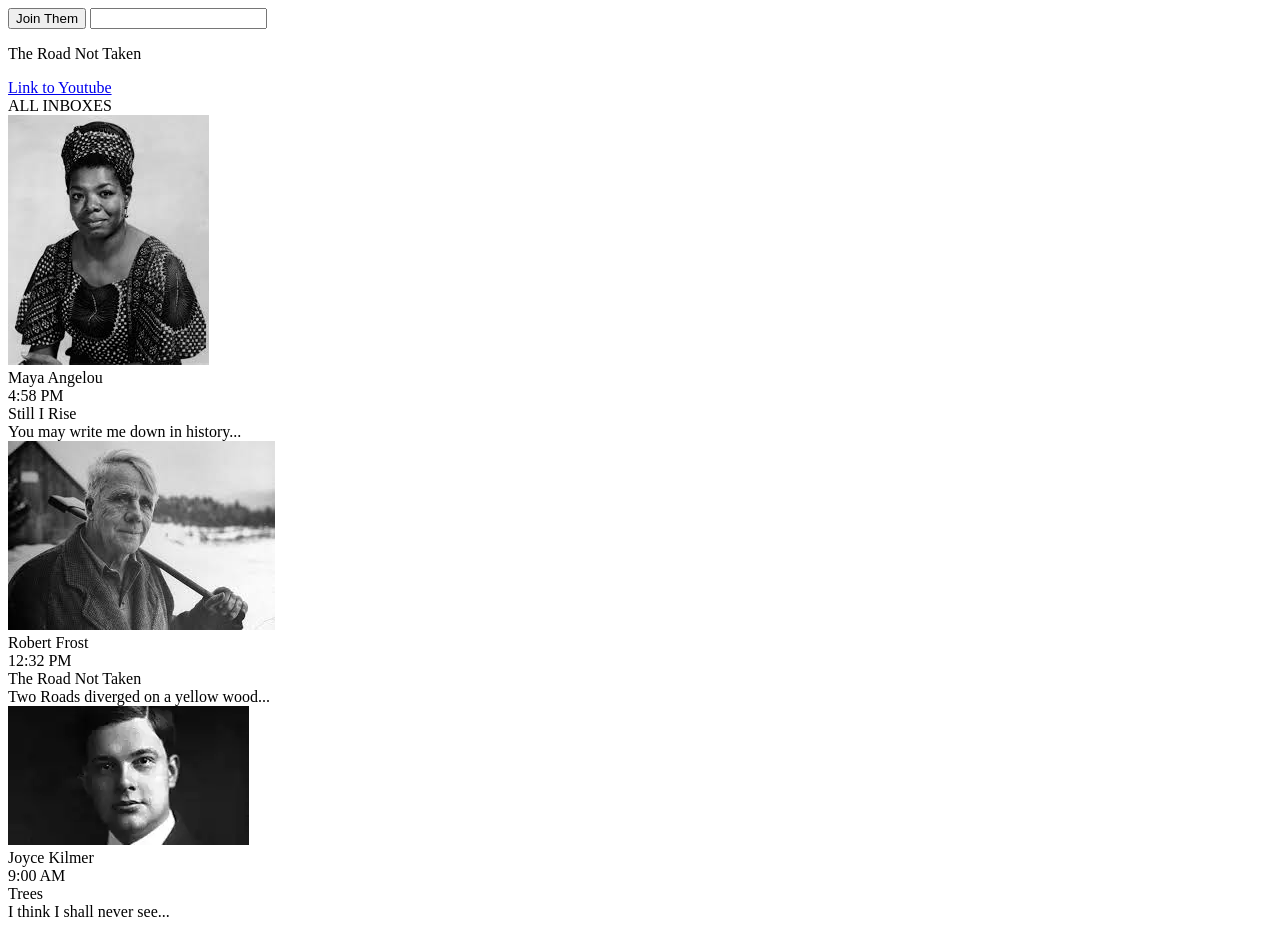
==== index.html @ b28af950 "Rename website.html to index.html" ====
<!DOCTYPE html>
<html>
    <link rel="stylesheet" href="13exercises.css">

    <title>
      First Website
    </title>
  </head>
  <body>
<!--I was a girl in the village doing alright,
Then I became a princess overnight!
now I gotta figure out how do it alright,
so much to learn and  see!
Up in the castle with my new family
In a school thats ju;st for royalty!-->
<button class="Join">
  Join Them
</button>
    
<input class="">

<P>
  The Road Not Taken
</P>
<a href="https://www.youtube.com/watch?v=G3e-cpL7ofc" target="_blank">
  Link to Youtube
</a>

    <div class="container">
      <div class="inbox-label">ALL INBOXES</div>
      <div class="email">
        <div class="sender-picture-container">
          <img class="sender-picture" src="Exercises/MayaAngelou.jfif">
        </div>
        <div class="email-content">
          <div class="email-header">
            <div class="sender-name">Maya Angelou</div>
            <div class="send-time">4:58 PM</div>
          </div>
          <div class="subject">
            Still I Rise
          </div>
          <div class="message">
            You may write me down in history...
          </div>
        </div>
      </div>
      <div class="email">
        <div class="sender-picture-container">
          <img class="sender-picture" src="Exercises/RobertFrost.jfif">
        </div>
        <div class="email-content">
          <div class="email-header">
            <div class="sender-name">Robert Frost</div>
            <div class="send-time">12:32 PM</div>
          </div>
          <div class="subject">
            The Road  Not Taken
          </div>
          <div class="message">
            Two Roads diverged on a yellow wood...
          </div>
        </div>
      </div>
      <div class="email">
        <div class="sender-picture-container">
          <img class="sender-picture" src="Exercises/JoyceKilmer.webp">
        </div>
        <div class="email-content">
          <div class="email-header">
            <div class="sender-name">Joyce Kilmer</div>
            <div class="send-time">9:00 AM</div>
          </div>
          <div class="subject">
            Trees
          </div>
          <div class="message">
            I think I shall never see...
          </div>
        </div>
      </div>
    </div>

  </body>
</html>
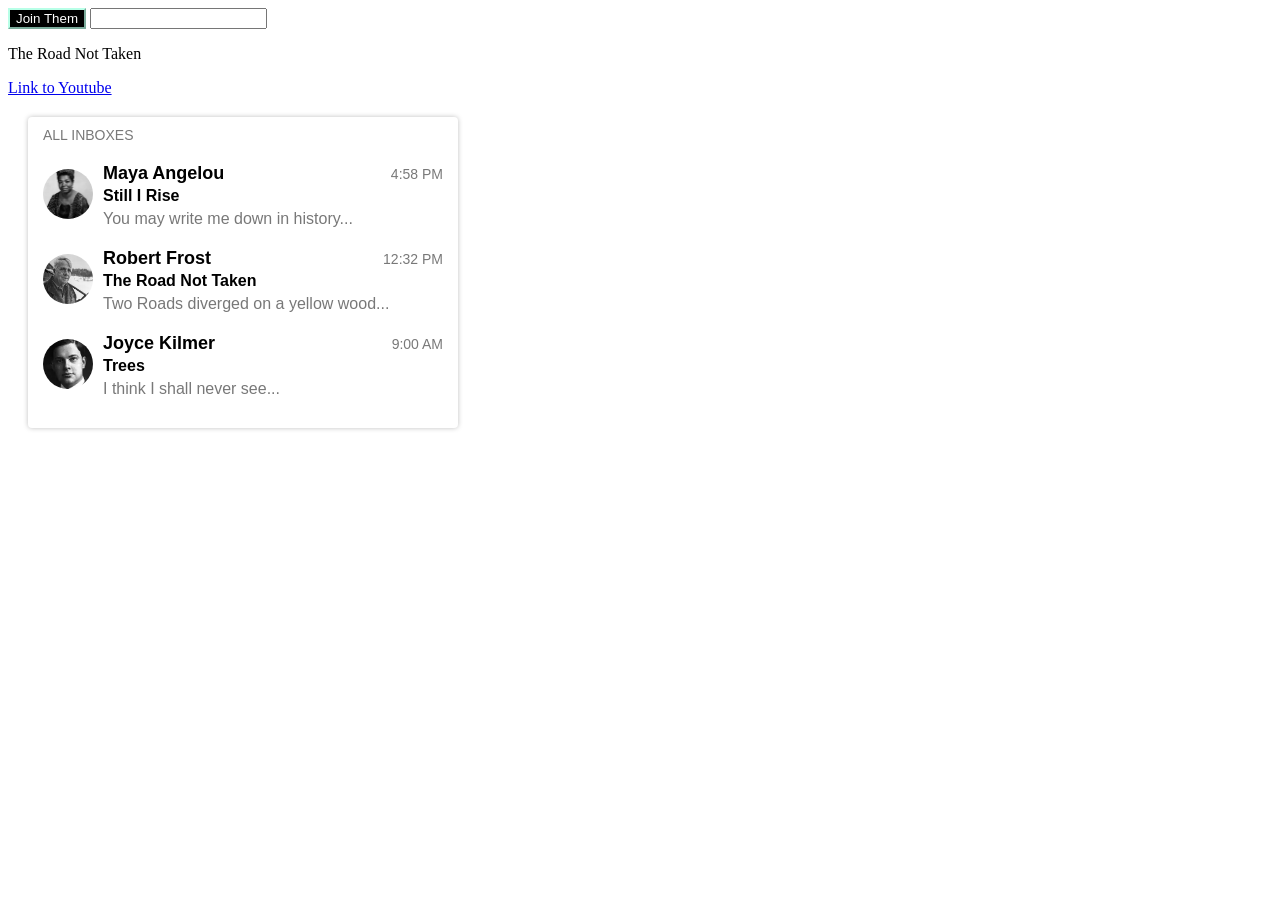
==== commit 96cf9d97: "Update index.html" ====
--- a/index.html
+++ b/index.html
@@ -1,6 +1,6 @@
 <!DOCTYPE html>
 <html>
-    <link rel="stylesheet" href="13exercises.css">
+    <link rel="stylesheet" href="Website1.css">
 
     <title>
       First Website
--- a/Website1.css
+++ b/Website1.css
@@ -0,0 +1,76 @@
+.Join {
+  background-color: black;
+  color: white;
+  border-color: rgb(184, 255, 231);
+}
+
+div {
+  font-family: Arial;
+}
+
+.container {
+  padding-top: 10px;
+  padding-bottom: 10px;
+  padding-left: 15px;
+  padding-right: 15px;
+  width: 400px;
+  box-shadow: 0 0 5px rgba(0, 0, 0, 0.25);
+  border-radius: 4px;
+  margin-top: 20px;
+  margin-left: 20px;
+}
+
+.inbox-label {
+  font-size: 14px;
+  color: rgb(120, 120, 120);
+  margin-bottom: 20px;
+}
+
+.email {
+  display: flex;
+  flex-direction: row;
+  align-items: center;
+  margin-bottom: 20px;
+}
+
+.sender-picture-container {
+  margin-right: 10px;
+}
+
+.sender-picture {
+  width: 50px;
+  height: 50px;
+  object-fit: cover;
+  border-radius: 25px;
+}
+
+.email-content {
+  flex: 1;
+}
+
+.email-header {
+  display: flex;
+  flex-direction: row;
+  justify-content: space-between;
+  align-items: center;
+  margin-bottom: 3px;
+}
+
+.sender-name {
+  font-size: 18px;
+  font-weight: bold;
+}
+
+.send-time {
+  font-size: 14px;
+  color: rgb(120, 120, 120);
+}
+
+.subject {
+  font-weight: bold;
+  margin-bottom: 5px;
+}
+
+.message {
+  color: rgb(120, 120, 120);
+}
